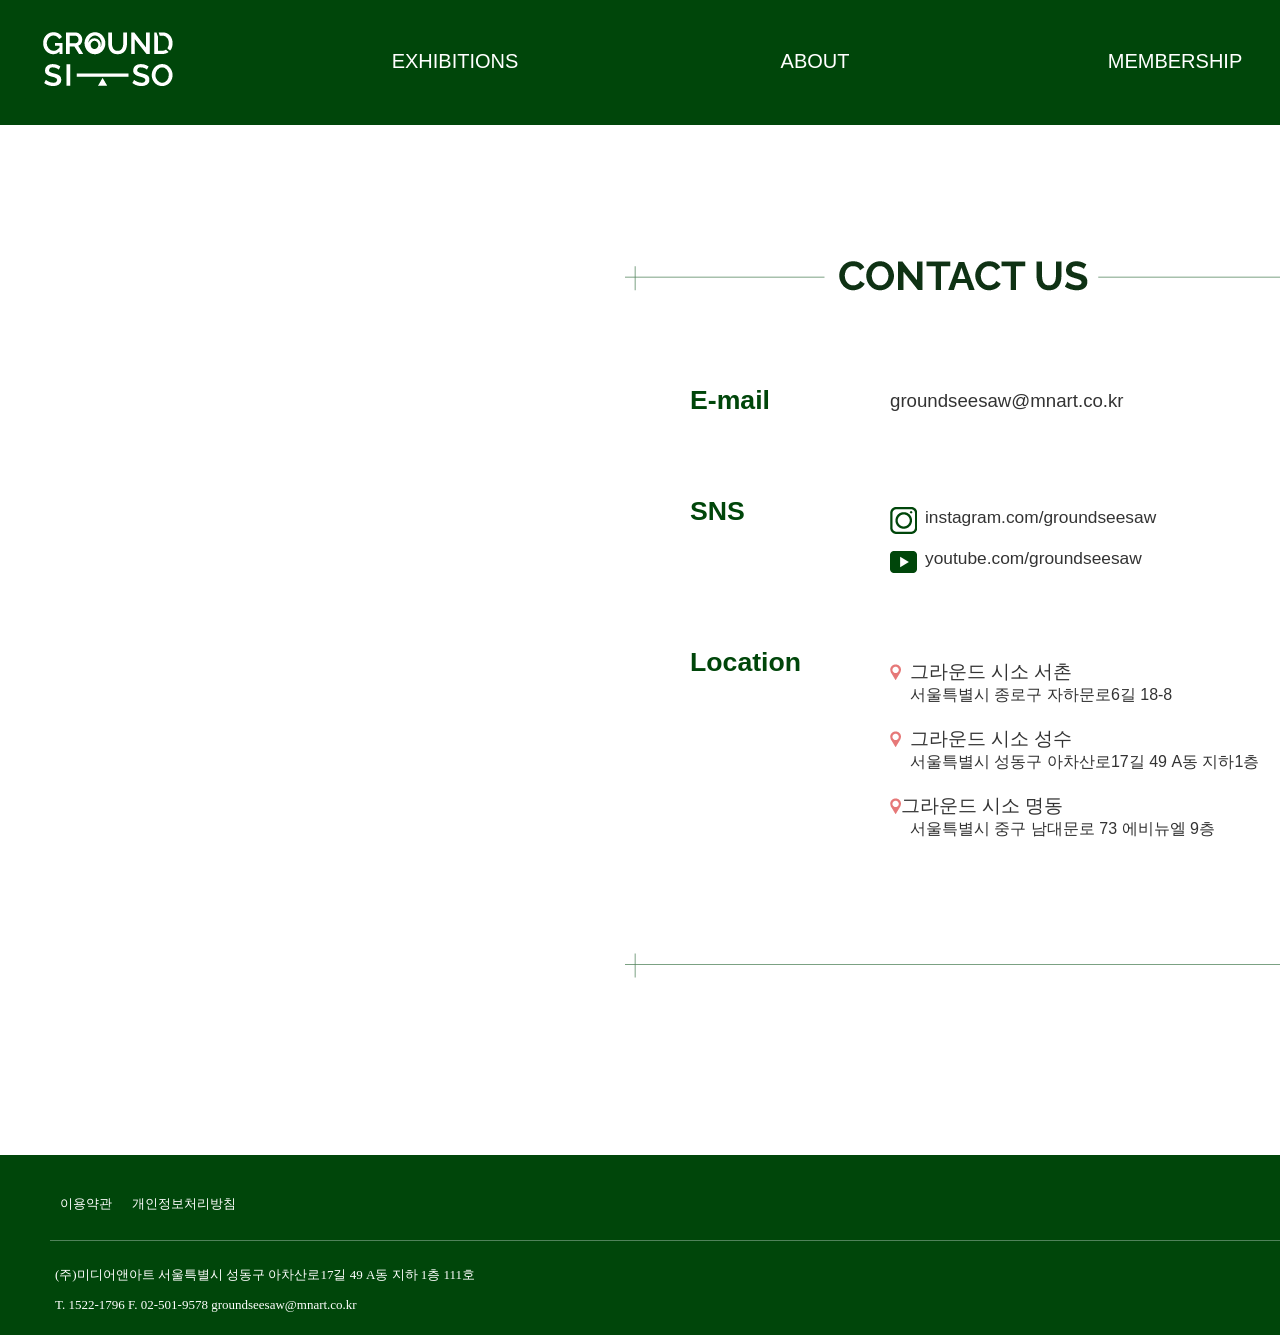
==== contact.html @ 8694c182 "first commit" ====
<!DOCTYPE html>
<html lang="ko">

<head>
    <meta charset="UTF-8">
    <meta http-equiv="X-UA-Compatible" content="IE=edge">
    <meta name="viewport" content="width=device-width, initial-scale=1.0">
    <title>GROUND SISO</title>
    <link type="text/css" rel="stylesheet" href="./css/contact.css">
    <script src="./script/jquery-1.12.3.js"></script>
    <script src="./script/contact.js"></script>
</head>

<body>
    <div id="wrap">
        <header id="header">
            <div class="logo">
                <a href="./main.html"><img src="./img/logo.png"></a>
            </div>
            <div class="nav raleway">
                <ul>
                    <li><a href="#">EXHIBITIONS</a>
                        <div class="submenu noto">
                            <ul>
                                <li><a href="./ex01.html">성수</a></li>
                                <hr class="navline">
                                <li><a href="./ex02.html">서촌</a></li>
                                <hr class="navline">
                                <li><a href="./ex03.html">명동</a></li>
                            </ul>
                        </div>
                    </li>
                    <li><a href="#">ABOUT</a>
                        <div class="submenu noto">
                            <ul>
                                <li><a href="./intro.html">그라운드 시소</a></li>
                                <hr class="navline">
                                <li><a href="./contact.html">CONTACT US</a></li>
                            </ul>
                        </div>
                    </li>
                    <li><a href="./member.html">MEMBERSHIP</a></li>
                    <li><a href="./store.html">STORE</a></li>
                </ul>
            </div>
            <div class="login raleway">
                <a href="login.html">
                    <p>LOGIN</p>
                </a>
            </div>
        </header>


        <section id="section">
            <div class="bg">
                <img src="./img/cont_bg.png">
            </div>
            <div class="contact ">
                <span class="title">E-mail</span>
                <span class="title">SNS</span>
                <span class="title">Location</span>
             <div class="note">
                    <p class="not">groundseesaw@mnart.co.kr</p>
                    <div class="not1">
                        <img src="./img/cont_icon_01.png" class="icon1"><a href="https://www.instagram.com/groundseesaw/" target="_blank"><p class="not">instagram.com/groundseesaw</p></a>                        
                    </div>
                    <div class="not2">
                        <img src="./img/cont_icon_02.png" class="icon1"><a href="https://www.youtube.com/c/groundseesaw/videos" target="_blank"><p class="not">youtube.com/groundseesaw</p></a>
                     </div>
                     <div class="not3">
                        <img src="./img/cont_icon_03.png" class="icon2"><p class="not">그라운드 시소 서촌</p></a>
                         <p class="p">서울특별시 종로구 자하문로6길 18-8</p>
                    </div>
                    <div class="not4">
                        <img src="./img/cont_icon_03.png" class="icon2"><p class="not">그라운드 시소 성수</p></a>
                         <p class="p">서울특별시 성동구 아차산로17길 49 A동 지하1층</p>
                   </div>
                   <div class="not5">
                        <img src="./img/cont_icon_03.png" class="icon2"><p class="not">그라운드 시소 명동</p></a>
                        <p class="p">서울특별시 중구 남대문로 73 에비뉴엘 9층</p>
                </div>
                </div>
            </div>
        </section>

        <footer id="footer" class="noto2">
            <div class="fot1">
                <div class="fottext">
                    <ul>
                        <a href="#footer">
                            <li>이용약관</li>
                        </a>
                        <a href="#footer">
                            <li>개인정보처리방침</li>
                        </a>
                    </ul>
                </div>
                <div class="foticon">
                    <a href="https://www.instagram.com/groundseesaw/" target="_blank"><img src="./img/insta.png"></a>
                    <a href="https://www.youtube.com/c/groundseesaw/videos" target="_blank"><img src="./img/youtube.png"></a>
                </div>
            </div>
            <div class="line"></div>
            <div class="fot2">
                <div class="text">
                    <ul >
                        <li>(주)미디어앤아트 서울특별시 성동구 아차산로17길 49 A동 지하 1층 111호</li>
                        <li>T. 1522-1796 F. 02-501-9578 groundseesaw@mnart.co.kr</li>
                    </ul>
                </div>
                <div class="fotlogo">
                    <img src="./img/footer_logo.png">
                </div>
        </footer>
    </div>
</body>

</html>
---- css/contact.css ----
* { padding: 0; margin: 0; color: #00460A; }
li { list-style: none; }
a { text-decoration: none; }

@font-face{
    font-family:'Raleway'; 
    src: local('Raleway'),
        url('Raleway.eot');

        font-family:'Noto Sans KR'; 
        src: local('Noto Sans KR'),
            url('Noto Sans KR.eot');
}

.raleway { font-family: 'Raleway', sans-serif; font-weight: 500; }
.noto { font-family: 'Noto Sans KR', sans-serif; font-weight: 400; font-size: 15pt; }
.title { font-family: 'Noto Sans KR', sans-serif; font-size: 20pt; font-weight: 600; color: #00460A; }
.not { font-family: 'Noto Sans KR', sans-serif; font-size: 14pt; font-weight: 500; color: #333333; }
.p { font-family: 'Noto Sans KR', sans-serif; font-size: 12pt; font-weight: 400; color: #333333;  }

#wrap { width: 1920px; height: 1080px; }

/* 헤더 부분 */
#header { width: 1920px; height: 125px;  background-color: #00460A; }
.logo { width:220px; height: 135px; float: left; }
.logo a { }
.logo a img { margin-top: 20px; margin-left: 25px; }

.nav { width: 1480px; height: 135px; float: left; }
.nav ul {  }
.nav > ul > li { font-size: 15pt; float: left; width: 250px; margin-left: 110px; text-align: center; }
.nav > ul > li > a { display: block; padding: 50px; color: white; }

.navline { border: 0.03px solid #50825A; }

.submenu { display: none; z-index: 100; box-shadow: rgba(0, 0, 0, 0.15) 0px 3px 3px 0px; position: relative; }
.submenu ul { }
.submenu ul li { background-color: white; }
.submenu ul li a { display: block; padding: 20px 25px 20px 25px ; }
.submenu ul li a:hover { background-color: #00460A; color: white; }

.login { width: 220px; height: 135px; float: left; } 
.login p { font-size: 13pt; float: right; margin-top: 20px; margin-right: 20px; color: white; }

/* contact 내용 부분 */
#section { width: 700px; height: 900px; margin: 0 auto; margin-top: 130px; }
.bg { margin-left: 15px; position: absolute; }
.contact {  position: absolute; margin-left: 80px; margin-top: 130px; }
.title { display: block; padding-bottom: 80px; position: relative; }
.title:nth-child(3) { padding-top: 40px; }
.note { position: absolute; width: 400px; height: 500px; top: 5px; left: 200px; }
.not1 { margin-top: 95px; }
.not2 { margin-top: 20px; }
.not1 > a > p { margin-left: 35px; font-size: 13pt; }
.not2 > a > p { margin-left: 35px; font-size: 13pt; }
.icon1 { float: left; }
.icon2 { float: left; margin-top: 5px; }
.not3 { margin-top: 90px; }
.not3 .not { margin-left: 20px; }
.not3 .p { margin-left: 20px;}
.not4 { margin-top: 20px; }
.not4 .not { margin-left: 20px; }
.not4 .p { margin-left: 20px;}
.not5 { margin-top: 20px; }
.not5 .line { margin-left: 20px; }
.not5 .p { margin-left: 20px;}

/* 풋터 부분*/
#footer { width: 1920px; height: 180px; font-weight: 200; background-color: #00460A; }
.fot1 { width: 1920px; height: 85px; }
.fottext ul { padding-left: 50px; padding-top: 30px; }
.fottext ul a { display: block; float: left; font-size: 13px; padding: 10px; }
.fottext ul a li { color: white; }
.foticon { float: right; margin-right: 40px; }
.foticon a { padding-right: 20px; }
.foticon a img { }

.line { width: 1820px; height: 0.3px; margin-left: 50px; background-color: #50825A; }

.fot2 { width: 1920px; height: 85px; }
.text { padding-top: 20px; width: 1000px; height: 70px; float: left; }
.text ul li { color: white; font-size: 13px; line-height: 30px; margin-left: 55px; }

.fotlogo { float: right; margin-top: 30px; margin-right: 55px; }
.fotlogo img { }
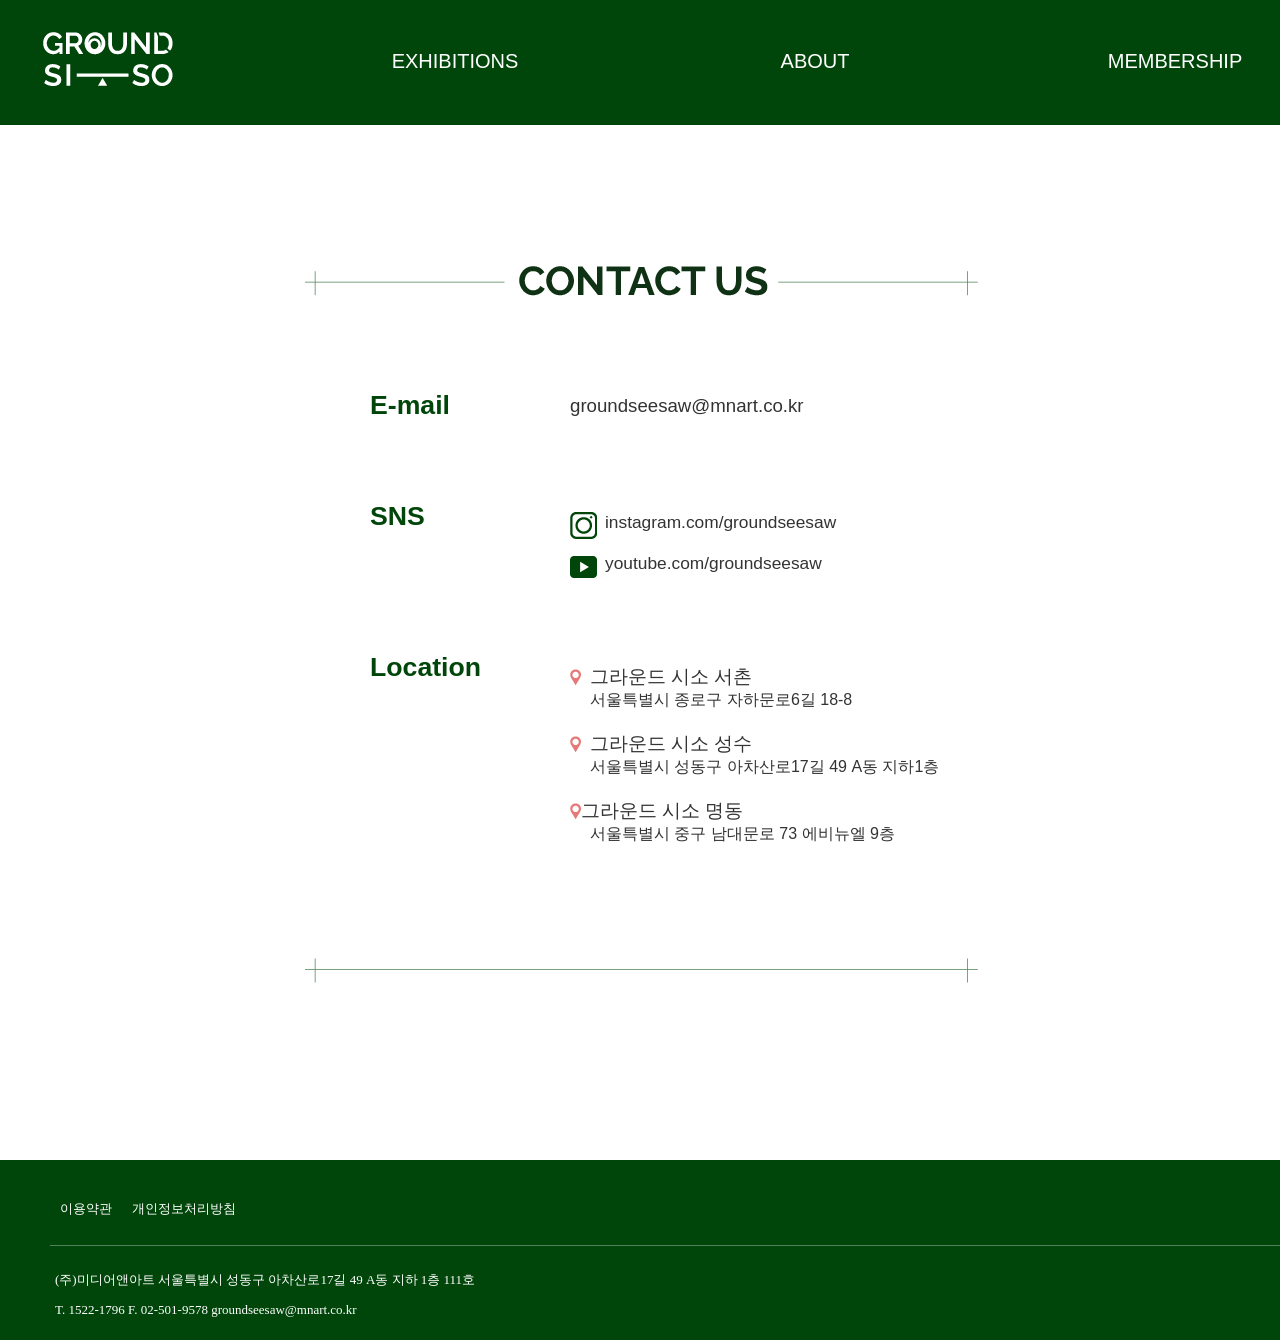
==== commit abf64c65: "Add files via upload" ====
--- a/contact.html
+++ b/contact.html
@@ -1,118 +1,119 @@
-<!DOCTYPE html>
-<html lang="ko">
-
-<head>
-    <meta charset="UTF-8">
-    <meta http-equiv="X-UA-Compatible" content="IE=edge">
-    <meta name="viewport" content="width=device-width, initial-scale=1.0">
-    <title>GROUND SISO</title>
-    <link type="text/css" rel="stylesheet" href="./css/contact.css">
-    <script src="./script/jquery-1.12.3.js"></script>
-    <script src="./script/contact.js"></script>
-</head>
-
-<body>
-    <div id="wrap">
-        <header id="header">
-            <div class="logo">
-                <a href="./main.html"><img src="./img/logo.png"></a>
-            </div>
-            <div class="nav raleway">
-                <ul>
-                    <li><a href="#">EXHIBITIONS</a>
-                        <div class="submenu noto">
-                            <ul>
-                                <li><a href="./ex01.html">성수</a></li>
-                                <hr class="navline">
-                                <li><a href="./ex02.html">서촌</a></li>
-                                <hr class="navline">
-                                <li><a href="./ex03.html">명동</a></li>
-                            </ul>
-                        </div>
-                    </li>
-                    <li><a href="#">ABOUT</a>
-                        <div class="submenu noto">
-                            <ul>
-                                <li><a href="./intro.html">그라운드 시소</a></li>
-                                <hr class="navline">
-                                <li><a href="./contact.html">CONTACT US</a></li>
-                            </ul>
-                        </div>
-                    </li>
-                    <li><a href="./member.html">MEMBERSHIP</a></li>
-                    <li><a href="./store.html">STORE</a></li>
-                </ul>
-            </div>
-            <div class="login raleway">
-                <a href="login.html">
-                    <p>LOGIN</p>
-                </a>
-            </div>
-        </header>
-
-
-        <section id="section">
-            <div class="bg">
-                <img src="./img/cont_bg.png">
-            </div>
-            <div class="contact ">
-                <span class="title">E-mail</span>
-                <span class="title">SNS</span>
-                <span class="title">Location</span>
-             <div class="note">
-                    <p class="not">groundseesaw@mnart.co.kr</p>
-                    <div class="not1">
-                        <img src="./img/cont_icon_01.png" class="icon1"><a href="https://www.instagram.com/groundseesaw/" target="_blank"><p class="not">instagram.com/groundseesaw</p></a>                        
-                    </div>
-                    <div class="not2">
-                        <img src="./img/cont_icon_02.png" class="icon1"><a href="https://www.youtube.com/c/groundseesaw/videos" target="_blank"><p class="not">youtube.com/groundseesaw</p></a>
-                     </div>
-                     <div class="not3">
-                        <img src="./img/cont_icon_03.png" class="icon2"><p class="not">그라운드 시소 서촌</p></a>
-                         <p class="p">서울특별시 종로구 자하문로6길 18-8</p>
-                    </div>
-                    <div class="not4">
-                        <img src="./img/cont_icon_03.png" class="icon2"><p class="not">그라운드 시소 성수</p></a>
-                         <p class="p">서울특별시 성동구 아차산로17길 49 A동 지하1층</p>
-                   </div>
-                   <div class="not5">
-                        <img src="./img/cont_icon_03.png" class="icon2"><p class="not">그라운드 시소 명동</p></a>
-                        <p class="p">서울특별시 중구 남대문로 73 에비뉴엘 9층</p>
-                </div>
-                </div>
-            </div>
-        </section>
-
-        <footer id="footer" class="noto2">
-            <div class="fot1">
-                <div class="fottext">
-                    <ul>
-                        <a href="#footer">
-                            <li>이용약관</li>
-                        </a>
-                        <a href="#footer">
-                            <li>개인정보처리방침</li>
-                        </a>
-                    </ul>
-                </div>
-                <div class="foticon">
-                    <a href="https://www.instagram.com/groundseesaw/" target="_blank"><img src="./img/insta.png"></a>
-                    <a href="https://www.youtube.com/c/groundseesaw/videos" target="_blank"><img src="./img/youtube.png"></a>
-                </div>
-            </div>
-            <div class="line"></div>
-            <div class="fot2">
-                <div class="text">
-                    <ul >
-                        <li>(주)미디어앤아트 서울특별시 성동구 아차산로17길 49 A동 지하 1층 111호</li>
-                        <li>T. 1522-1796 F. 02-501-9578 groundseesaw@mnart.co.kr</li>
-                    </ul>
-                </div>
-                <div class="fotlogo">
-                    <img src="./img/footer_logo.png">
-                </div>
-        </footer>
-    </div>
-</body>
-
+<!DOCTYPE html>
+<html lang="ko">
+
+<head>
+    <meta charset="UTF-8">
+    <meta http-equiv="X-UA-Compatible" content="IE=edge">
+    <meta name="viewport" content="width=device-width, initial-scale=1.0">
+    <title>GROUND SISO</title>
+    <link rel="icon" href="./img/logo.png" type="image/x-icon">
+    <link type="text/css" rel="stylesheet" href="./css/contact.css">
+    <script src="./script/jquery-1.12.3.js"></script>
+    <script src="./script/contact.js"></script>
+</head>
+
+<body>
+    <div id="wrap">
+        <header id="header">
+            <div class="logo">
+                <a href="./index.html"><img src="./img/logo.png"></a>
+            </div>
+            <div class="nav raleway">
+                <ul>
+                    <li><a href="#">EXHIBITIONS</a>
+                        <div class="submenu noto">
+                            <ul>
+                                <li><a href="./ex01.html">성수</a></li>
+                                <hr class="navline">
+                                <li><a href="./ex02.html">서촌</a></li>
+                                <hr class="navline">
+                                <li><a href="./ex03.html">명동</a></li>
+                            </ul>
+                        </div>
+                    </li>
+                    <li><a href="#">ABOUT</a>
+                        <div class="submenu noto">
+                            <ul>
+                                <li><a href="./intro.html">그라운드 시소</a></li>
+                                <hr class="navline">
+                                <li><a href="./contact.html">CONTACT US</a></li>
+                            </ul>
+                        </div>
+                    </li>
+                    <li><a href="./member.html">MEMBERSHIP</a></li>
+                    <li><a href="./store.html">STORE</a></li>
+                </ul>
+            </div>
+            <div class="login raleway">
+                <a href="login.html">
+                    <p>LOGIN</p>
+                </a>
+            </div>
+        </header>
+
+
+        <section id="section">
+            <div class="bg">
+                <img src="./img/cont_bg.png">
+            </div>
+            <div class="contact ">
+                <span class="title">E-mail</span>
+                <span class="title">SNS</span>
+                <span class="title">Location</span>
+             <div class="note">
+                    <p class="not">groundseesaw@mnart.co.kr</p>
+                    <div class="not1">
+                        <img src="./img/cont_icon_01.png" class="icon1"><a href="https://www.instagram.com/groundseesaw/" target="_blank"><p class="not">instagram.com/groundseesaw</p></a>                        
+                    </div>
+                    <div class="not2">
+                        <img src="./img/cont_icon_02.png" class="icon1"><a href="https://www.youtube.com/c/groundseesaw/videos" target="_blank"><p class="not">youtube.com/groundseesaw</p></a>
+                     </div>
+                     <div class="not3">
+                        <img src="./img/cont_icon_03.png" class="icon2"><p class="not">그라운드 시소 서촌</p></a>
+                         <p class="p">서울특별시 종로구 자하문로6길 18-8</p>
+                    </div>
+                    <div class="not4">
+                        <img src="./img/cont_icon_03.png" class="icon2"><p class="not">그라운드 시소 성수</p></a>
+                         <p class="p">서울특별시 성동구 아차산로17길 49 A동 지하1층</p>
+                   </div>
+                   <div class="not5">
+                        <img src="./img/cont_icon_03.png" class="icon2"><p class="not">그라운드 시소 명동</p></a>
+                        <p class="p">서울특별시 중구 남대문로 73 에비뉴엘 9층</p>
+                </div>
+                </div>
+            </div>
+        </section>
+
+        <footer id="footer" class="noto2">
+            <div class="fot1">
+                <div class="fottext">
+                    <ul>
+                        <a href="#footer">
+                            <li>이용약관</li>
+                        </a>
+                        <a href="#footer">
+                            <li>개인정보처리방침</li>
+                        </a>
+                    </ul>
+                </div>
+                <div class="foticon">
+                    <a href="https://www.instagram.com/groundseesaw/" target="_blank"><img src="./img/insta.png"></a>
+                    <a href="https://www.youtube.com/c/groundseesaw/videos" target="_blank"><img src="./img/youtube.png"></a>
+                </div>
+            </div>
+            <div class="line"></div>
+            <div class="fot2">
+                <div class="text">
+                    <ul >
+                        <li>(주)미디어앤아트 서울특별시 성동구 아차산로17길 49 A동 지하 1층 111호</li>
+                        <li>T. 1522-1796 F. 02-501-9578 groundseesaw@mnart.co.kr</li>
+                    </ul>
+                </div>
+                <div class="fotlogo">
+                    <img src="./img/footer_logo.png">
+                </div>
+        </footer>
+    </div>
+</body>
+
 </html>
--- a/css/contact.css
+++ b/css/contact.css
@@ -1,85 +1,85 @@
-* { padding: 0; margin: 0; color: #00460A; }
-li { list-style: none; }
-a { text-decoration: none; }
-
-@font-face{
-    font-family:'Raleway'; 
-    src: local('Raleway'),
-        url('Raleway.eot');
-
-        font-family:'Noto Sans KR'; 
-        src: local('Noto Sans KR'),
-            url('Noto Sans KR.eot');
-}
-
-.raleway { font-family: 'Raleway', sans-serif; font-weight: 500; }
-.noto { font-family: 'Noto Sans KR', sans-serif; font-weight: 400; font-size: 15pt; }
-.title { font-family: 'Noto Sans KR', sans-serif; font-size: 20pt; font-weight: 600; color: #00460A; }
-.not { font-family: 'Noto Sans KR', sans-serif; font-size: 14pt; font-weight: 500; color: #333333; }
-.p { font-family: 'Noto Sans KR', sans-serif; font-size: 12pt; font-weight: 400; color: #333333;  }
-
-#wrap { width: 1920px; height: 1080px; }
-
-/* 헤더 부분 */
-#header { width: 1920px; height: 125px;  background-color: #00460A; }
-.logo { width:220px; height: 135px; float: left; }
-.logo a { }
-.logo a img { margin-top: 20px; margin-left: 25px; }
-
-.nav { width: 1480px; height: 135px; float: left; }
-.nav ul {  }
-.nav > ul > li { font-size: 15pt; float: left; width: 250px; margin-left: 110px; text-align: center; }
-.nav > ul > li > a { display: block; padding: 50px; color: white; }
-
-.navline { border: 0.03px solid #50825A; }
-
-.submenu { display: none; z-index: 100; box-shadow: rgba(0, 0, 0, 0.15) 0px 3px 3px 0px; position: relative; }
-.submenu ul { }
-.submenu ul li { background-color: white; }
-.submenu ul li a { display: block; padding: 20px 25px 20px 25px ; }
-.submenu ul li a:hover { background-color: #00460A; color: white; }
-
-.login { width: 220px; height: 135px; float: left; } 
-.login p { font-size: 13pt; float: right; margin-top: 20px; margin-right: 20px; color: white; }
-
-/* contact 내용 부분 */
-#section { width: 700px; height: 900px; margin: 0 auto; margin-top: 130px; }
-.bg { margin-left: 15px; position: absolute; }
-.contact {  position: absolute; margin-left: 80px; margin-top: 130px; }
-.title { display: block; padding-bottom: 80px; position: relative; }
-.title:nth-child(3) { padding-top: 40px; }
-.note { position: absolute; width: 400px; height: 500px; top: 5px; left: 200px; }
-.not1 { margin-top: 95px; }
-.not2 { margin-top: 20px; }
-.not1 > a > p { margin-left: 35px; font-size: 13pt; }
-.not2 > a > p { margin-left: 35px; font-size: 13pt; }
-.icon1 { float: left; }
-.icon2 { float: left; margin-top: 5px; }
-.not3 { margin-top: 90px; }
-.not3 .not { margin-left: 20px; }
-.not3 .p { margin-left: 20px;}
-.not4 { margin-top: 20px; }
-.not4 .not { margin-left: 20px; }
-.not4 .p { margin-left: 20px;}
-.not5 { margin-top: 20px; }
-.not5 .line { margin-left: 20px; }
-.not5 .p { margin-left: 20px;}
-
-/* 풋터 부분*/
-#footer { width: 1920px; height: 180px; font-weight: 200; background-color: #00460A; }
-.fot1 { width: 1920px; height: 85px; }
-.fottext ul { padding-left: 50px; padding-top: 30px; }
-.fottext ul a { display: block; float: left; font-size: 13px; padding: 10px; }
-.fottext ul a li { color: white; }
-.foticon { float: right; margin-right: 40px; }
-.foticon a { padding-right: 20px; }
-.foticon a img { }
-
-.line { width: 1820px; height: 0.3px; margin-left: 50px; background-color: #50825A; }
-
-.fot2 { width: 1920px; height: 85px; }
-.text { padding-top: 20px; width: 1000px; height: 70px; float: left; }
-.text ul li { color: white; font-size: 13px; line-height: 30px; margin-left: 55px; }
-
-.fotlogo { float: right; margin-top: 30px; margin-right: 55px; }
+* { padding: 0; margin: 0; color: #00460A; }
+li { list-style: none; }
+a { text-decoration: none; }
+
+@font-face{
+    font-family:'Raleway'; 
+    src: local('Raleway'),
+        url('Raleway.eot');
+
+        font-family:'Noto Sans KR'; 
+        src: local('Noto Sans KR'),
+            url('Noto Sans KR.eot');
+}
+
+.raleway { font-family: 'Raleway', sans-serif; font-weight: 500; }
+.noto { font-family: 'Noto Sans KR', sans-serif; font-weight: 400; font-size: 15pt; }
+.title { font-family: 'Noto Sans KR', sans-serif; font-size: 20pt; font-weight: 600; color: #00460A; }
+.not { font-family: 'Noto Sans KR', sans-serif; font-size: 14pt; font-weight: 500; color: #333333; }
+.p { font-family: 'Noto Sans KR', sans-serif; font-size: 12pt; font-weight: 400; color: #333333;  }
+
+#wrap { width: 100%; overflow-x: hidden; }
+
+/* 헤더 부분 */
+#header { width: 1920px; height: 125px;  background-color: #00460A; position: fixed; z-index: 500; }
+.logo { width:220px; height: 135px; float: left; }
+.logo a { }
+.logo a img { margin-top: 20px; margin-left: 25px; }
+
+.nav { width: 1480px; height: 135px; float: left; }
+.nav ul {  }
+.nav > ul > li { font-size: 15pt; float: left; width: 250px; margin-left: 110px; text-align: center; }
+.nav > ul > li > a { display: block; padding: 50px; color: white; }
+
+.navline { border: 0.03px solid #50825A; }
+
+.submenu { display: none; z-index: 100; box-shadow: rgba(0, 0, 0, 0.15) 0px 3px 3px 0px; position: relative; }
+.submenu ul { }
+.submenu ul li { background-color: white; }
+.submenu ul li a { display: block; padding: 20px 25px 20px 25px ; }
+.submenu ul li a:hover { background-color: #00460A; color: white; }
+
+.login { width: 200px; height: 135px; float: left; } 
+.login p { font-size: 13pt; float: right; margin-top: 20px; margin-right: 20px; color: white; }
+
+/* contact 내용 부분 */
+#section { width: 700px; height: 900px; margin: 0 auto; padding-top: 260px; }
+.bg { margin-left: 15px; position: absolute; }
+.contact {  position: absolute; margin-left: 80px; margin-top: 130px; }
+.title { display: block; padding-bottom: 80px; position: relative; }
+.title:nth-child(3) { padding-top: 40px; }
+.note { position: absolute; width: 400px; height: 500px; top: 5px; left: 200px; }
+.not1 { margin-top: 95px; }
+.not2 { margin-top: 20px; }
+.not1 > a > p { margin-left: 35px; font-size: 13pt; }
+.not2 > a > p { margin-left: 35px; font-size: 13pt; }
+.icon1 { float: left; }
+.icon2 { float: left; margin-top: 5px; }
+.not3 { margin-top: 90px; }
+.not3 .not { margin-left: 20px; }
+.not3 .p { margin-left: 20px;}
+.not4 { margin-top: 20px; }
+.not4 .not { margin-left: 20px; }
+.not4 .p { margin-left: 20px;}
+.not5 { margin-top: 20px; }
+.not5 .line { margin-left: 20px; }
+.not5 .p { margin-left: 20px;}
+
+/* 풋터 부분*/
+#footer { width: 1920px; height: 180px; font-weight: 200; background-color: #00460A; }
+.fot1 { width: 1920px; height: 85px; }
+.fottext ul { padding-left: 50px; padding-top: 30px; }
+.fottext ul a { display: block; float: left; font-size: 13px; padding: 10px; }
+.fottext ul a li { color: white; }
+.foticon { float: right; margin-right: 40px; }
+.foticon a { padding-right: 20px; }
+.foticon a img { }
+
+.line { width: 1820px; height: 0.3px; margin-left: 50px; background-color: #50825A; }
+
+.fot2 { width: 1920px; height: 85px; }
+.text { padding-top: 20px; width: 1000px; height: 70px; float: left; }
+.text ul li { color: white; font-size: 13px; line-height: 30px; margin-left: 55px; }
+
+.fotlogo { float: right; margin-top: 30px; margin-right: 55px; }
 .fotlogo img { }
